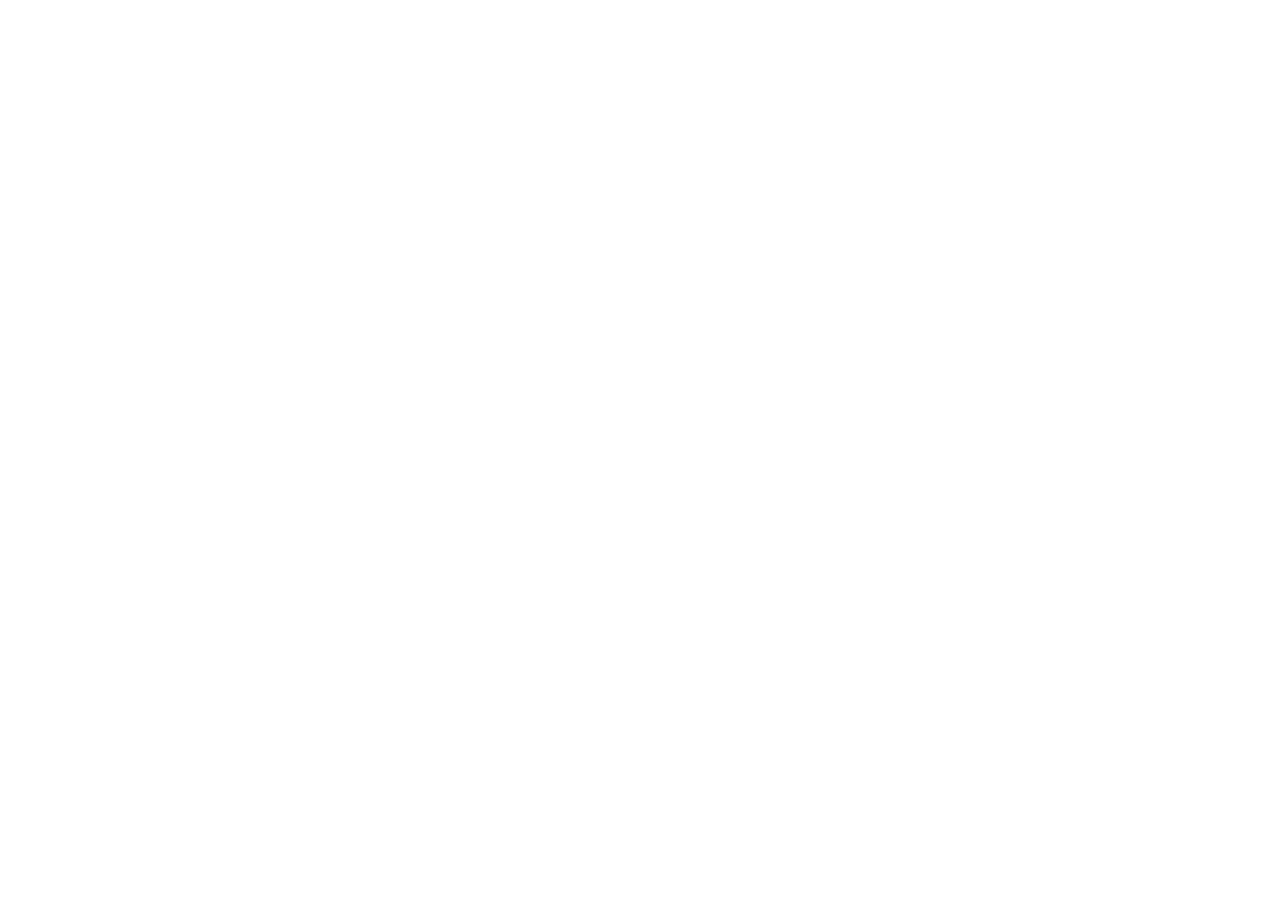
==== Events/events.html @ 28c9ae5f "Events exercises" ====
<!DOCTYPE html>
<html lang="en">

<head>
    <meta charset="UTF-8">
    <meta name="viewport" content="width=device-width, initial-scale=1.0">
    <meta http-equiv="X-UA-Compatible" content="ie=edge">
    <link rel="stylesheet" href="eventsC.css" type="text/css">
    <title>Document</title>
</head>

<body>

    <!-- <button class="bt1" type="button" onclick="changeBackground()">Toggle background</button>
    <button class="bt2" type="button" onclick="turnOff()">Turn OFF</button> -->
    <!-- <div class="container">
        <div class="wrapper">
            <input type="text" id="inp" name="Message">
            <button class="btn">Send</button>
        </div>
    </div> -->
    <img id="player" src="../MLazic/images/player.png" alt="">



    <script src="eventsJ.js" type="text/javascript"></script>
</body>

</html>
---- Events/eventsC.css ----
/* .btn{
    background-color: blue;

}
.btnOFF{
    background-color: yellow;
} */

/* .btn{
    background-color: red;
    color: white;
}
.container{
    max-width: 720px;
    width: 100%;
    height: 700px;

}
.wrapper{
    position: absolute;
    bottom :20px;
} */

body{
    background-image: url("../MLazic/images/field.png");
    width: 100%;
    height: 100%;
    position: fixed;
    padding: 0%;
    background-size:cover;
}
#player{
    position: absolute;
    height: 80px;
    left: 23px;
}
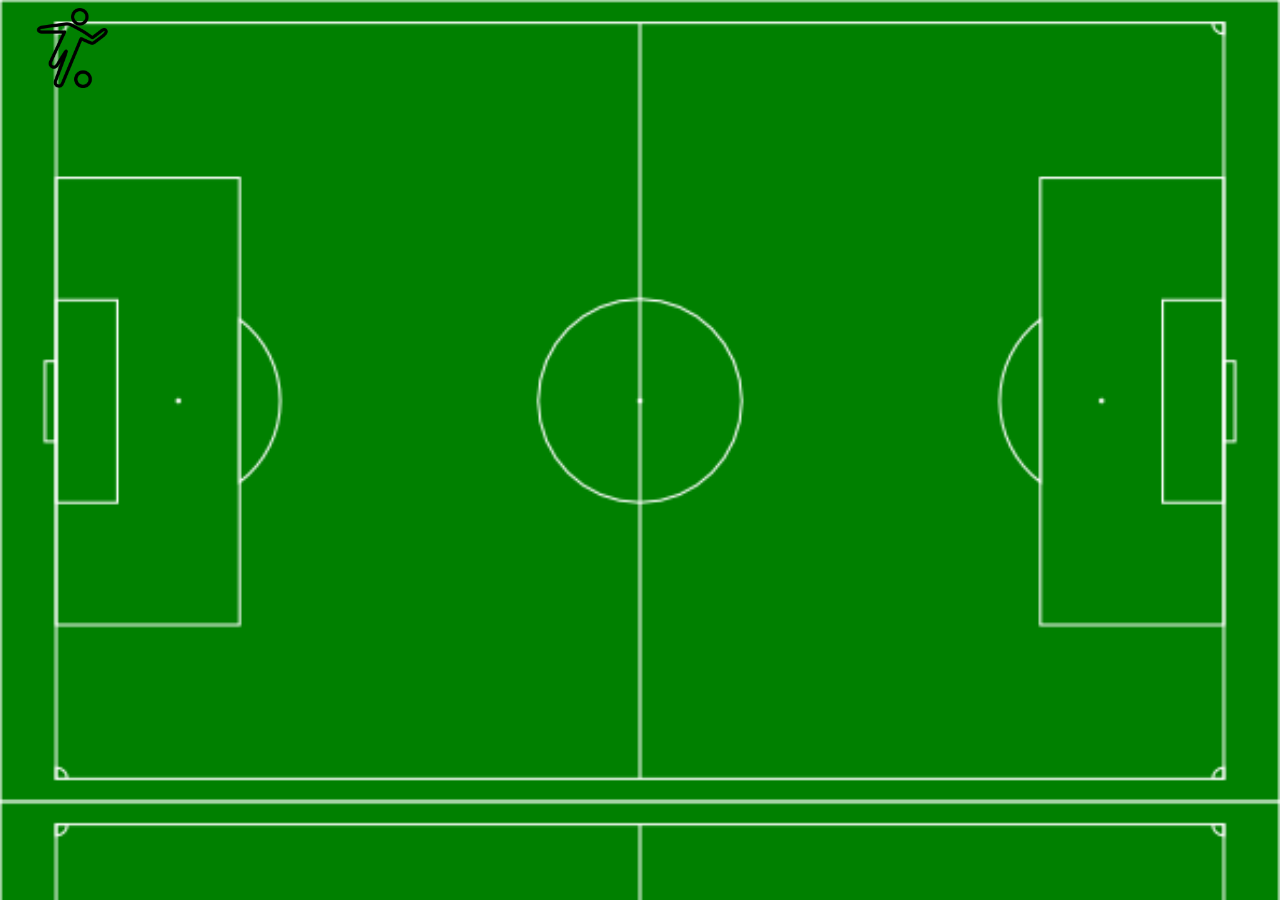
==== commit a0596a70: "Ajax and JSON example" ====
--- a/Events/events.html
+++ b/Events/events.html
@@ -19,7 +19,7 @@
             <button class="btn">Send</button>
         </div>
     </div> -->
-    <img id="player" src="../MLazic/images/player.png" alt="">
+    <img id="player" src="images/player.png" alt="">
 
 
 
--- a/Events/eventsC.css
+++ b/Events/eventsC.css
@@ -23,7 +23,7 @@
 } */
 
 body{
-    background-image: url("../MLazic/images/field.png");
+    background-image: url("images/field.png");
     width: 100%;
     height: 100%;
     position: fixed;
